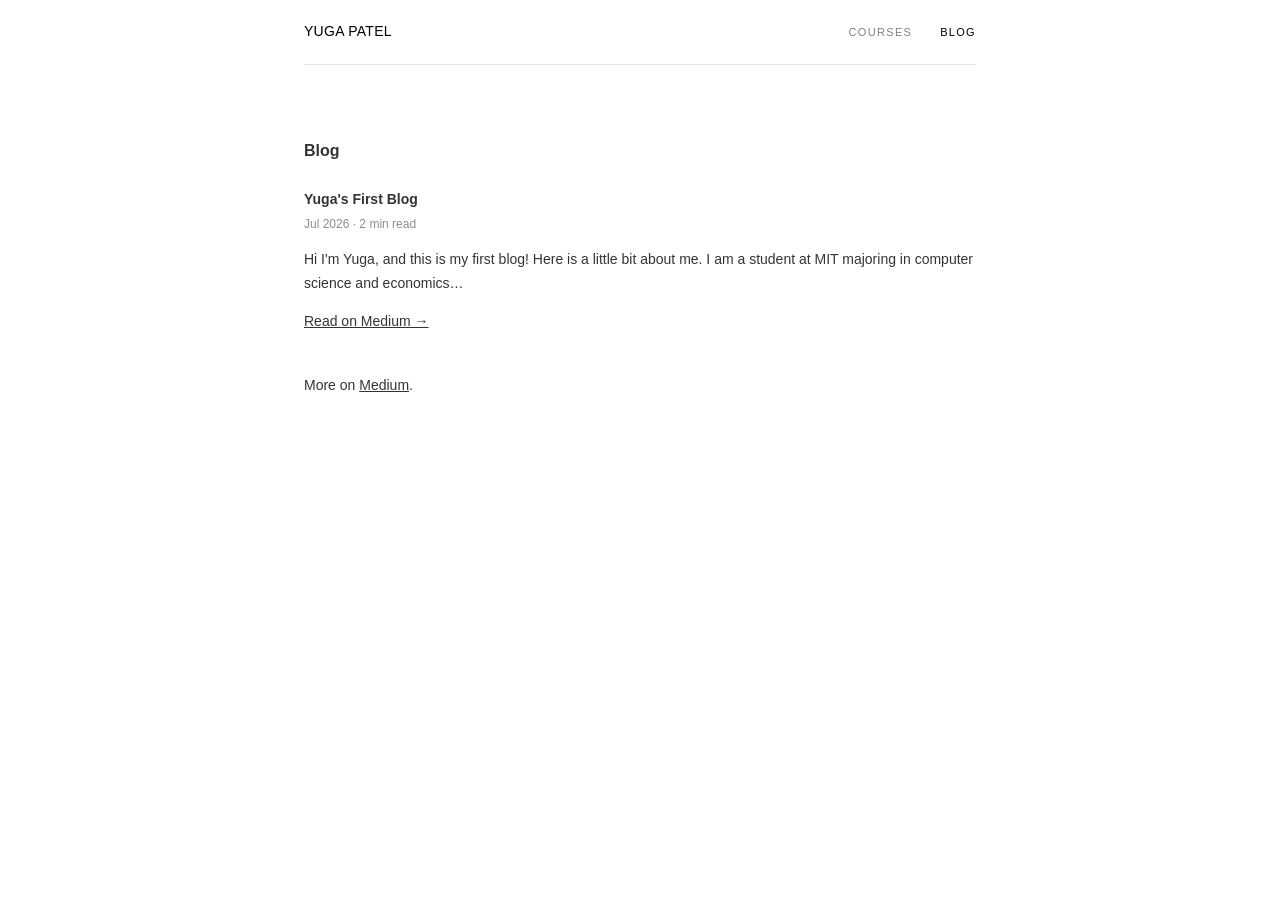
==== blog.html @ 0abf6440 "Initial commit" ====
<!DOCTYPE html>
<html lang="en">
<head>
<meta charset="utf-8">
<meta name="viewport" content="width=device-width, initial-scale=1">
<title>Blog — Yuga Patel</title>
<link rel="stylesheet" href="styles.css">
</head>
<body>

<header>
  <a class="brand" href="index.html">YUGA PATEL</a>
  <nav>
    <a href="courses.html">Courses</a>
    <span>Blog</span>
  </nav>
</header>

<main>

<h1>Blog</h1>

<article class="post">
  <h2><a href="https://medium.com/@yugapatel26/yugas-first-blog-b14fb05785d0">Yuga's First Blog</a></h2>
  <p class="meta">Jul 2026 · 2 min read</p>
  <p>Hi I'm Yuga, and this is my first blog! Here is a little bit about me.
  I am a student at MIT majoring in computer science and economics&hellip;</p>
  <p><a href="https://medium.com/@yugapatel26/yugas-first-blog-b14fb05785d0">Read on Medium &rarr;</a></p>
</article>

<p>More on <a href="https://medium.com/@yugapatel26">Medium</a>.</p>

</main>

</body>
</html>
---- styles.css ----
body {
  max-width: 672px;
  margin: 0 auto;
  padding: 0 24px 80px;
  font-family: -apple-system, BlinkMacSystemFont, "Segoe UI", Helvetica, Arial, sans-serif;
  font-size: 14px;
  line-height: 1.7;
  color: rgba(0, 0, 0, 0.8);
  background: #fff;
}

header {
  display: flex;
  align-items: baseline;
  justify-content: space-between;
  padding: 20px 0;
  border-bottom: 1px solid rgba(0, 0, 0, 0.1);
  margin-bottom: 72px;
}

.brand {
  font-size: 14px;
  font-weight: 500;
  letter-spacing: 0.02em;
  color: #000;
  text-decoration: none;
}

header nav a,
header nav span {
  font-size: 11px;
  text-transform: uppercase;
  letter-spacing: 0.12em;
  text-decoration: none;
  margin-left: 24px;
}

header nav a { color: rgba(0, 0, 0, 0.5); }
header nav a:hover { color: #000; }
header nav span { color: #000; }

main a { color: inherit; }
main a:hover { color: #000; }

h1 { font-size: 16px; font-weight: 600; margin: 0 0 24px; }
h2 { font-size: 14px; font-weight: 600; margin: 32px 0 8px; }

ul { padding-left: 20px; }
li { margin: 4px 0; }

.photo { float: left; width: 40%; margin: 4px 24px 12px 0; }

.links a { text-decoration: none; margin-right: 12px; }
.links a:hover { text-decoration: underline; }

.post { margin-bottom: 40px; }
.post h2 { margin: 0 0 2px; }
.post h2 a { text-decoration: none; }
.post h2 a:hover { text-decoration: underline; }
.meta { font-size: 12px; color: rgba(0, 0, 0, 0.45); margin: 0 0 10px; }

details { margin-top: 24px; }
summary { font-weight: 500; color: #000; cursor: pointer; }
details p { margin: 16px 0 0; }
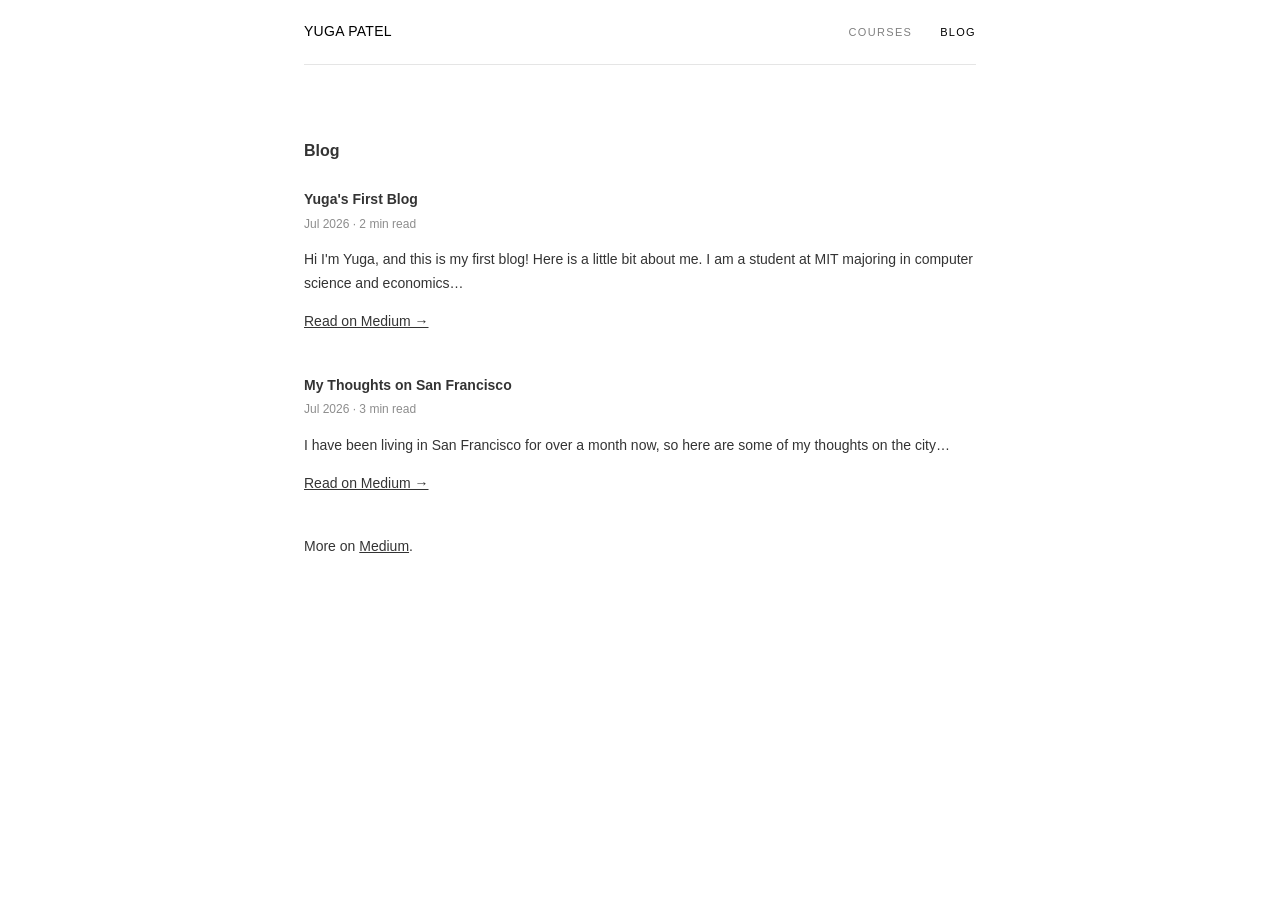
==== commit a4d5945d: "Add blog post: My Thoughts on San Francisco Co-Authored-By: Claude Fable 5 <noreply@anthropic.com>" ====
--- a/blog.html
+++ b/blog.html
@@ -28,6 +28,14 @@
   <p><a href="https://medium.com/@yugapatel26/yugas-first-blog-b14fb05785d0">Read on Medium &rarr;</a></p>
 </article>
 
+<article class="post">
+  <h2><a href="https://medium.com/@yugapatel26/my-thoughts-on-san-francisco-14100acbd070">My Thoughts on San Francisco</a></h2>
+  <p class="meta">Jul 2026 · 3 min read</p>
+  <p>I have been living in San Francisco for over a month now, so here are
+  some of my thoughts on the city&hellip;</p>
+  <p><a href="https://medium.com/@yugapatel26/my-thoughts-on-san-francisco-14100acbd070">Read on Medium &rarr;</a></p>
+</article>
+
 <p>More on <a href="https://medium.com/@yugapatel26">Medium</a>.</p>
 
 </main>
--- a/styles.css
+++ b/styles.css
@@ -59,6 +59,3 @@
 .post h2 a:hover { text-decoration: underline; }
 .meta { font-size: 12px; color: rgba(0, 0, 0, 0.45); margin: 0 0 10px; }
 
-details { margin-top: 24px; }
-summary { font-weight: 500; color: #000; cursor: pointer; }
-details p { margin: 16px 0 0; }
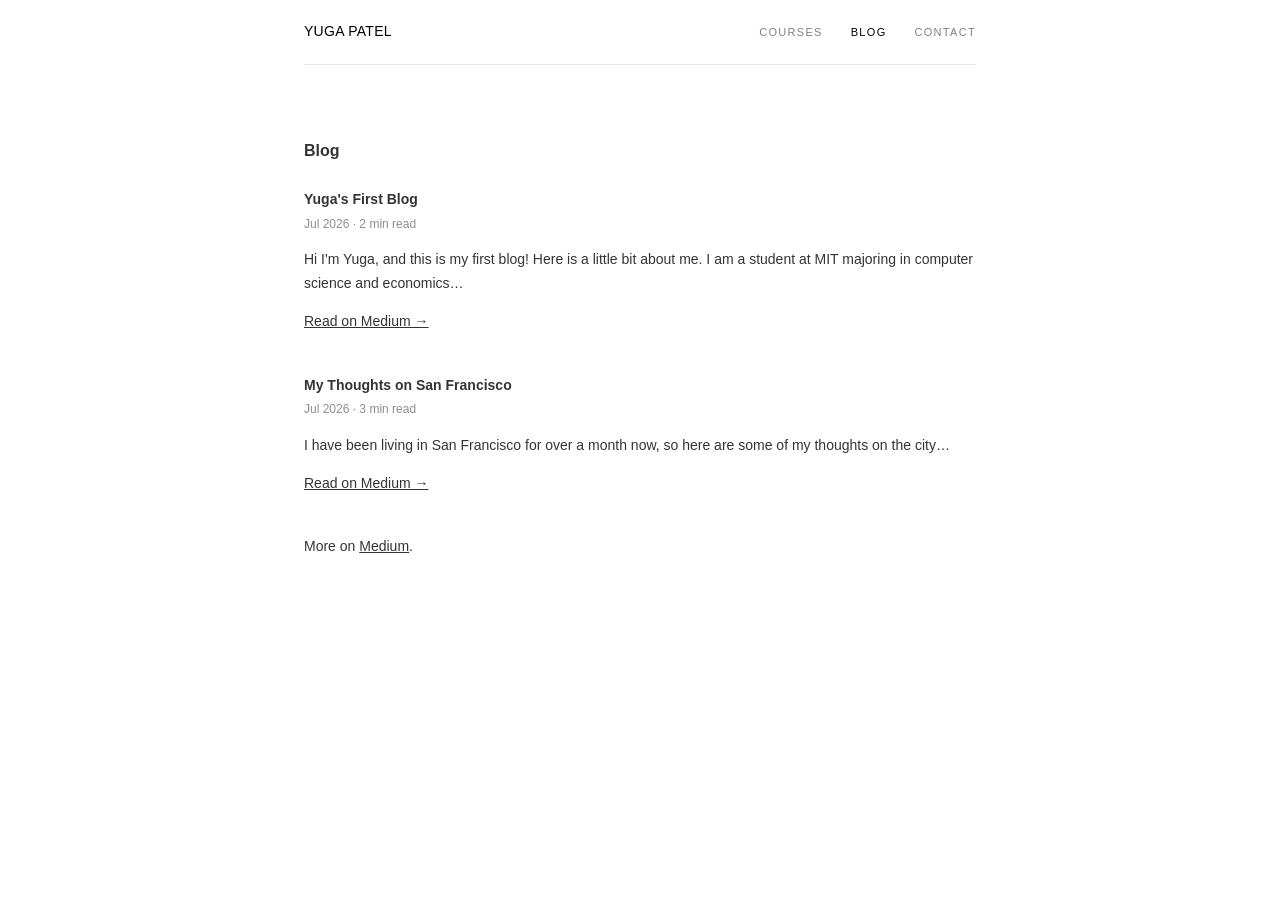
==== commit 31285105: "Add contact page and nav links Co-Authored-By: Claude Fable 5 <noreply@anthropic.com>" ====
--- a/blog.html
+++ b/blog.html
@@ -13,6 +13,7 @@
   <nav>
     <a href="courses.html">Courses</a>
     <span>Blog</span>
+    <a href="contact.html">Contact</a>
   </nav>
 </header>
 
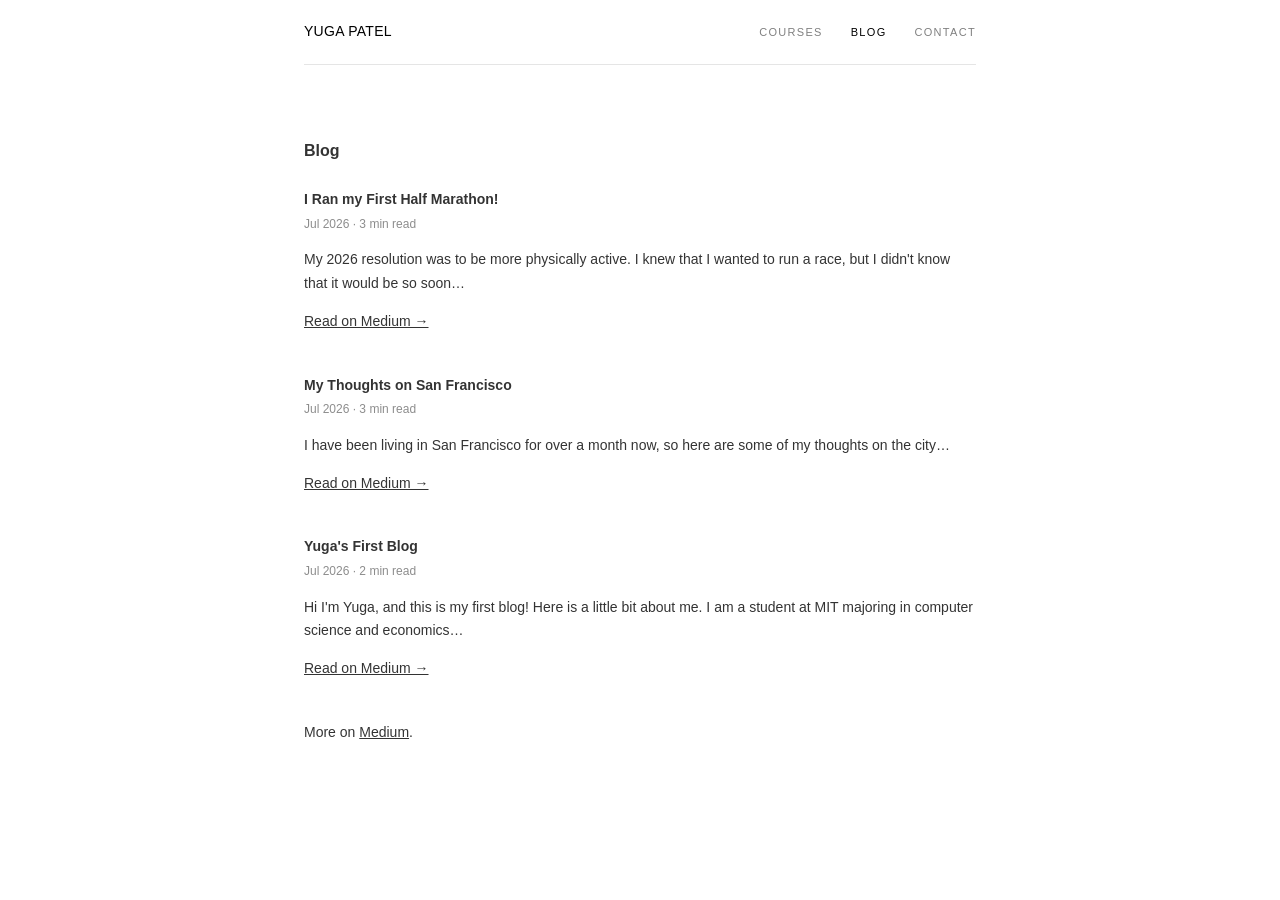
==== commit 2c392eef: "Add blog post: I Ran my First Half Marathon! Reorder blog list to most-recent-first.  Co-Authored-By" ====
--- a/blog.html
+++ b/blog.html
@@ -22,11 +22,11 @@
 <h1>Blog</h1>
 
 <article class="post">
-  <h2><a href="https://medium.com/@yugapatel26/yugas-first-blog-b14fb05785d0">Yuga's First Blog</a></h2>
-  <p class="meta">Jul 2026 · 2 min read</p>
-  <p>Hi I'm Yuga, and this is my first blog! Here is a little bit about me.
-  I am a student at MIT majoring in computer science and economics&hellip;</p>
-  <p><a href="https://medium.com/@yugapatel26/yugas-first-blog-b14fb05785d0">Read on Medium &rarr;</a></p>
+  <h2><a href="https://medium.com/@yugapatel26/i-ran-my-first-half-marathon-e131e1fc627c">I Ran my First Half Marathon!</a></h2>
+  <p class="meta">Jul 2026 · 3 min read</p>
+  <p>My 2026 resolution was to be more physically active. I knew that I wanted
+  to run a race, but I didn't know that it would be so soon&hellip;</p>
+  <p><a href="https://medium.com/@yugapatel26/i-ran-my-first-half-marathon-e131e1fc627c">Read on Medium &rarr;</a></p>
 </article>
 
 <article class="post">
@@ -37,6 +37,14 @@
   <p><a href="https://medium.com/@yugapatel26/my-thoughts-on-san-francisco-14100acbd070">Read on Medium &rarr;</a></p>
 </article>
 
+<article class="post">
+  <h2><a href="https://medium.com/@yugapatel26/yugas-first-blog-b14fb05785d0">Yuga's First Blog</a></h2>
+  <p class="meta">Jul 2026 · 2 min read</p>
+  <p>Hi I'm Yuga, and this is my first blog! Here is a little bit about me.
+  I am a student at MIT majoring in computer science and economics&hellip;</p>
+  <p><a href="https://medium.com/@yugapatel26/yugas-first-blog-b14fb05785d0">Read on Medium &rarr;</a></p>
+</article>
+
 <p>More on <a href="https://medium.com/@yugapatel26">Medium</a>.</p>
 
 </main>
